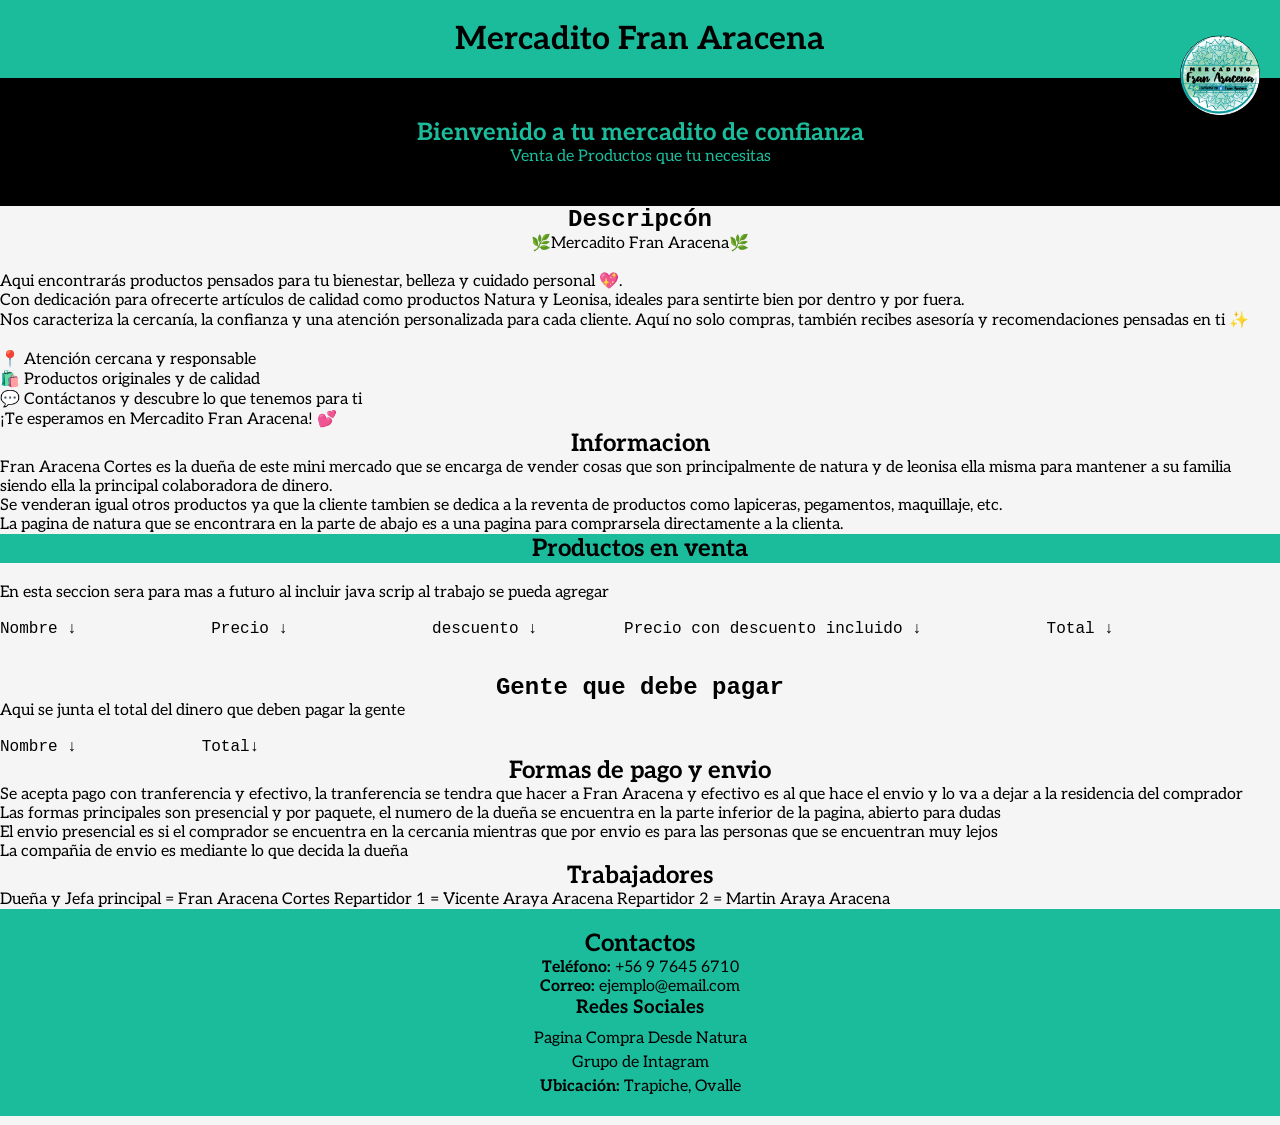
==== index.html @ 38701f3a "Update5 - Se renombró de "Pagina.html" a "index.html" mientras se testeaba como se ve en celular el " ====
<!DOCTYPE html>
<html lang="es">
<head>
    <meta charset="UTF-8">
    <meta name="viewport" content="width=device-width, initial-scale=1.0">
    <title>Mercadito Fran Aracena</title>

    <!-- Google Fonts -->
    <link href="https://fonts.googleapis.com/css2?family=Aleo:wght@400;700&display=swap" rel="stylesheet">
    <!-- CSS -->
    <link rel="stylesheet" href="css/styles.css">
</head>

<body>

    <!-- HEADER -->
    <header>
        <h1 class="letraGrande">Mercadito Fran Aracena</h1>
        <nav>
            
        </nav>

        <!-- Imagen arriba derecha -->
        <div class="logo">
            <img src="css/images/Fran Aracena.jpg" alt="Logo Mercadito Fran Aracena">
        </div>
    </header>

    <!-- HERO -->
    <section class="hero">
        <h2>Bienvenido a tu mercadito de confianza</h2>
        <p>Venta de Productos que tu necesitas</p>
    </section>

    <!-- MAIN -->
    <main>

        <!-- DESCRIPCIÓN -->
        <section id="Descripcion">
            <pre><h2 style="text-align: center;">Descripcón</h2></pre>
            <p style="text-align: center">🌿Mercadito Fran Aracena🌿</p> <pre>
           </pre>
            <p>Aqui encontrarás productos pensados para tu bienestar, belleza y cuidado personal 💖.</p><p> Con dedicación para ofrecerte artículos de calidad como productos Natura y Leonisa, ideales para sentirte bien por dentro y por fuera.</p>
            <p>Nos caracteriza la cercanía, la confianza y una atención personalizada para cada cliente. Aquí no solo compras, también recibes asesoría y recomendaciones pensadas en ti ✨</p>
<p>  <br> </p>
<p>📍 Atención cercana y responsable</p>  
<p>🛍️ Productos originales y de calidad</p>  
<p>💬 Contáctanos y descubre lo que tenemos para ti </p> 

¡Te esperamos en Mercadito Fran Aracena! 💕
        </section>

    </main>

        <section id="Informacion">
            <h2 style="text-align: center;"> Informacion</h2>
            <p>Fran Aracena Cortes es la dueña de este mini mercado que se encarga de vender cosas que son principalmente de natura y de leonisa ella misma para mantener a su familia siendo ella la principal colaboradora de dinero.</p>
            <p>Se venderan igual otros productos ya que la cliente tambien se dedica a la reventa de productos como lapiceras, pegamentos, maquillaje, etc.</p>
            <p> La pagina de natura que se encontrara en la parte de abajo es a una pagina para comprarsela directamente a la clienta.</p>

        </section>

        <section id="Productos">
            <h2>Productos en venta</h2>
            <p>En esta seccion sera para mas a futuro al incluir java scrip al trabajo se pueda agregar</p>
<pre>

</pre>
            <pre >Nombre ↓              Precio ↓               descuento ↓         Precio con descuento incluido ↓             Total ↓

            </pre>
        </section>

        <section id="pagar">
            <pre><h2 style="text-align: center;">Gente que debe pagar</h2></pre>
            <p>Aqui se junta el total del dinero que deben pagar la gente</p>
<pre>

</pre>
        <pre>Nombre ↓             Total↓</pre>

        </section>

        <section id="Envio">
            <h2 style="text-align: center;"> Formas de pago y envio</h2>
            <p>Se acepta pago con tranferencia y efectivo, la tranferencia se tendra que hacer a Fran Aracena y efectivo es al que hace el envio y lo va a dejar a la residencia del comprador</p>
            <p> Las formas principales son presencial y por paquete, el numero de la dueña se encuentra en la parte inferior de la pagina, abierto para dudas</p>
            <p> El envio presencial es si el comprador se encuentra en la cercania mientras que por envio es para las personas que se encuentran muy lejos</p>
            <p> La compañia de envio es mediante lo que decida la dueña</p>

        </section>

        <section id="Trabajadores">
            <h2 style="text-align: center;"> Trabajadores</h2>
            <p>Dueña y Jefa principal = Fran Aracena Cortes
                Repartidor 1 = Vicente Araya Aracena
                Repartidor 2 = Martin Araya  Aracena
            </p> 

        </section>
        
            <!-- FOOTER / CONTACTO -->
    <footer id="contacto">
        <h2>Contactos</h2>

        <div class="contacto">
            <p><strong>Teléfono:</strong> +56 9 7645 6710</p>
            <p><strong>Correo:</strong> ejemplo@email.com</p>

            <div class="redes">
                <h3>Redes Sociales</h3>
                <ul>
                    <li><a href="https://www.natura.cl/consultoria/franaracena">Pagina Compra Desde Natura</a></li>
                    <li><a href="https://www.instagram.com/mercadito_franaracena?utm_source=qr">Grupo de Intagram</a></li>
                    <!-- puedes agregar más -->
                </ul>
            </div>

            <p><strong>Ubicación:</strong> Trapiche, Ovalle</p>
        </div>

    </footer>

</body>
</html>
---- css/styles.css ----
/* RESET */
* {
    margin: 0;
    padding: 0;
    box-sizing: border-box;
}

/* GENERAL */
body {
    font-family: 'Aleo', serif;
    background-color: #f5f5f5;
    color: #000;
    font-size: 16px;
}

/* HEADER */
header {
    background-color: #1abc9c; /* turquesa */
    color: black;
    padding: 20px;
    position: relative;
}

header h1 {
    text-align: center;
}

nav ul {
    display: flex;
    justify-content: center;
    list-style: none;
    margin-top: 10px;
}

nav ul li {
    margin: 0 10px;
}

nav ul li a {
    text-decoration: none;
    color: black;
    font-weight: 500;
}

/* LOGO */
.logo {
    position: absolute;
    top: 100%;
    right: 20px;
    transform: translateY(-50%);
}

.logo img {
    width: 80px;
    height: auto;
    border-radius: 50%;
}

/* HERO */
.hero {
    background-color: black;
    color: #1abc9c;
    text-align: center;
    padding: 40px;
}

/* DESCRIPCIÓN */
#descripcion {
    padding: 40px;
    text-align: center;
}

#descripcion h2 {
    color: #1abc9c;
    text-align: center;
}

#Productos {
    text-align: left;
    color: rgb(0, 0, 0);
}

#Productos h2 {
    color: #000;
    margin-bottom: 20px;
    text-align: center;
    background-color: #1abc9c;    
}

/* FOOTER */
footer {
    background-color: #1abc9c;
    color: black;
    padding: 20px;
    text-align: center;
}

.redes ul {
    list-style: none;
    margin-top: 10px;
}

.redes ul li {
    margin: 5px 0;
}

.redes a {
    color: black;
    text-decoration: none;
}

/* RESPONSIVE */
@media (max-width: 768px) {
    nav ul {
        flex-direction: column;
    }

    .logo img {
        width: 80px;
    }
}

/* 📱 MÓVIL */
@media (max-width: 600px) {
    header h1 {
        font-size: 20px;
        text-align: center;
    }

    .hero h2 {
        font-size: 18px;
    }

    .logo img {
        width: 50px;
    }
}

/* 📲 TABLET */
@media (max-width: 900px) {
    header h1 {
        font-size: 24px;
    }
}

/* 💻 DESKTOP */
@media (min-width: 901px) {
    header h1 {
        font-size: 32px;
    }
}
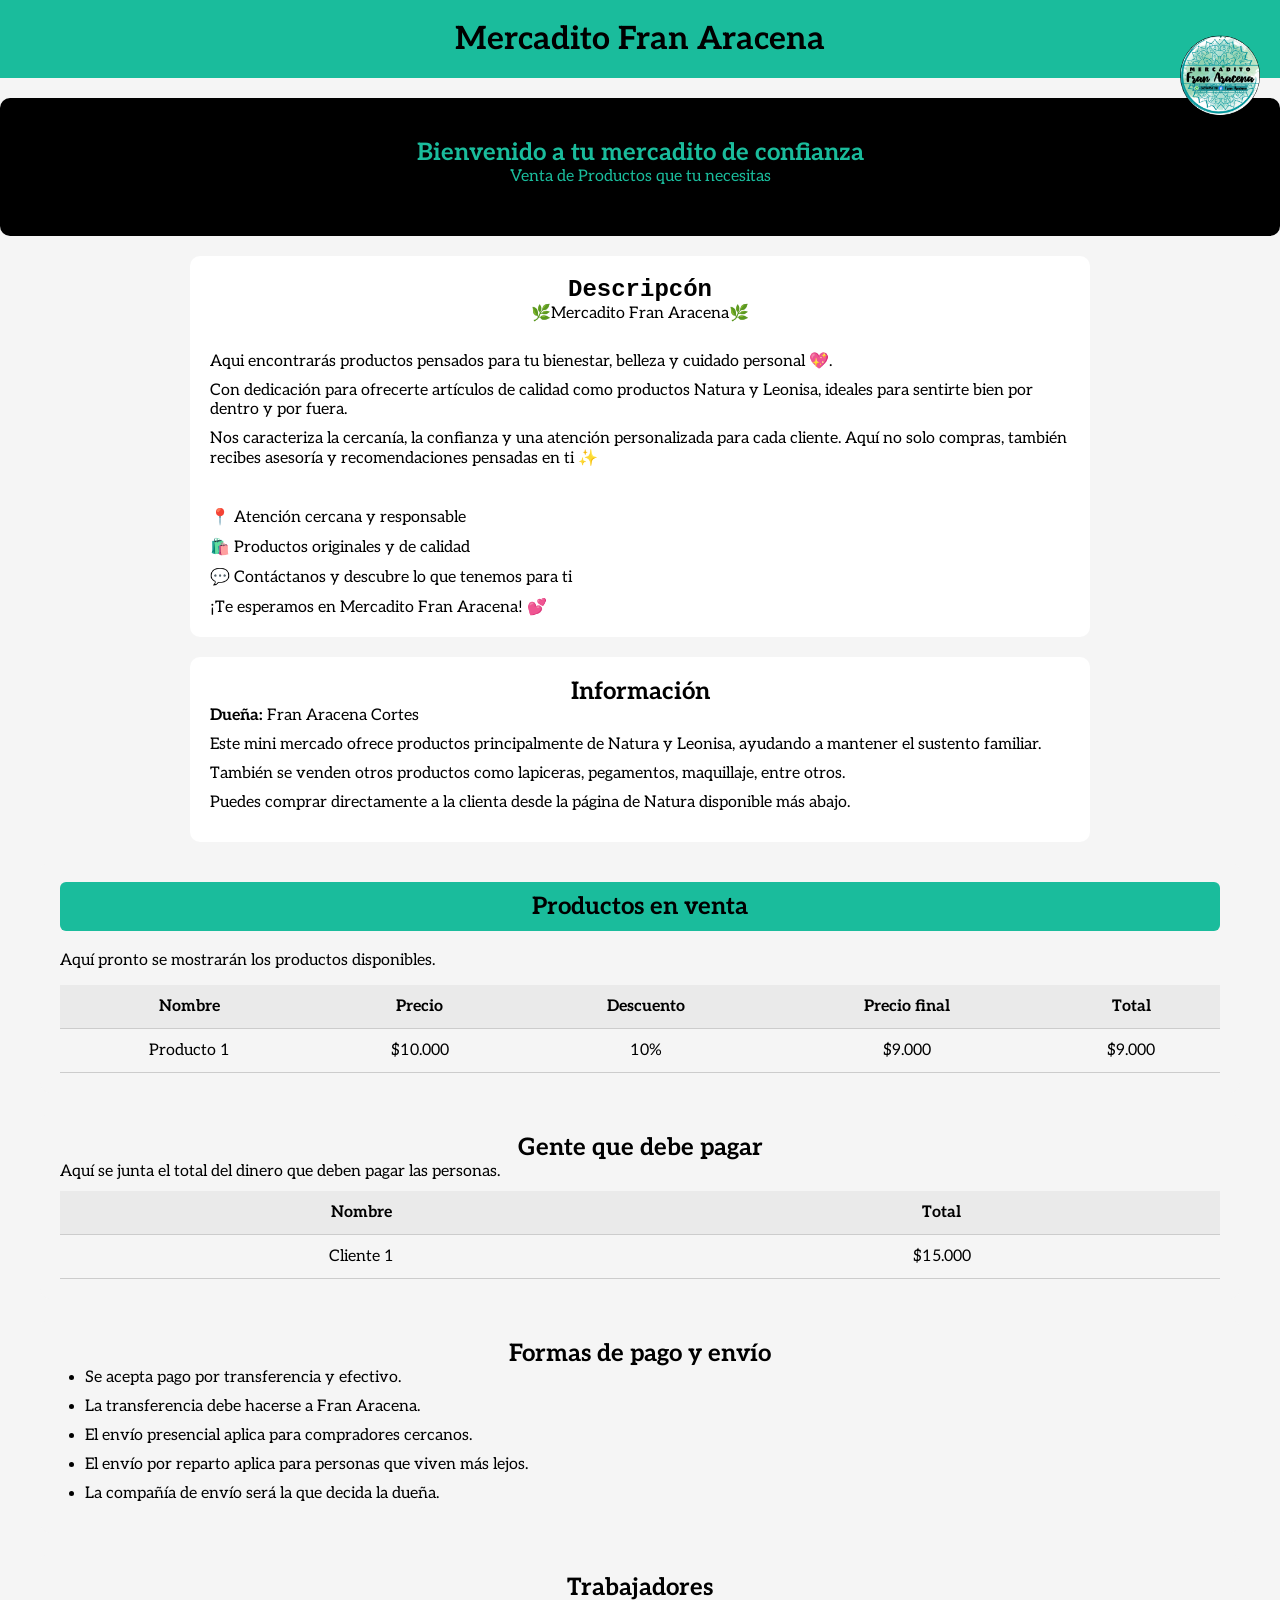
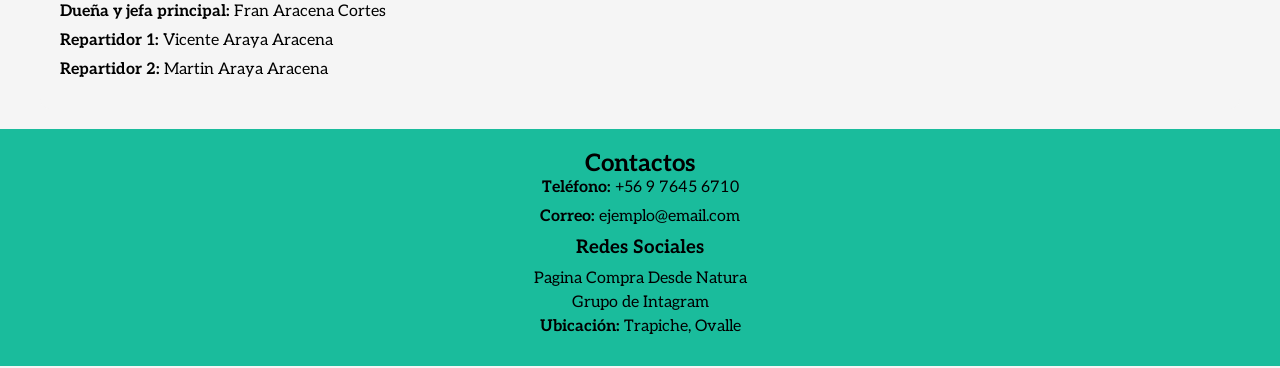
==== commit ab284f54: "Update6 Se arregló la descripción desordenada con los siguientes cambios: - Se limitó el ancho del c" ====
--- a/index.html
+++ b/index.html
@@ -52,52 +52,90 @@
 
     </main>
 
-        <section id="Informacion">
-            <h2 style="text-align: center;"> Informacion</h2>
-            <p>Fran Aracena Cortes es la dueña de este mini mercado que se encarga de vender cosas que son principalmente de natura y de leonisa ella misma para mantener a su familia siendo ella la principal colaboradora de dinero.</p>
-            <p>Se venderan igual otros productos ya que la cliente tambien se dedica a la reventa de productos como lapiceras, pegamentos, maquillaje, etc.</p>
-            <p> La pagina de natura que se encontrara en la parte de abajo es a una pagina para comprarsela directamente a la clienta.</p>
+        <section id="informacion">
+    <h2>Información</h2>
 
-        </section>
+    <p><strong>Dueña:</strong> Fran Aracena Cortes</p>
 
-        <section id="Productos">
-            <h2>Productos en venta</h2>
-            <p>En esta seccion sera para mas a futuro al incluir java scrip al trabajo se pueda agregar</p>
-<pre>
+    <p>
+        Este mini mercado ofrece productos principalmente de Natura y Leonisa,
+        ayudando a mantener el sustento familiar.
+    </p>
 
-</pre>
-            <pre >Nombre ↓              Precio ↓               descuento ↓         Precio con descuento incluido ↓             Total ↓
+    <p>
+        También se venden otros productos como lapiceras, pegamentos,
+        maquillaje, entre otros.
+    </p>
 
-            </pre>
-        </section>
+    <p>
+        Puedes comprar directamente a la clienta desde la página de Natura
+        disponible más abajo.
+    </p>
+</section>
 
-        <section id="pagar">
-            <pre><h2 style="text-align: center;">Gente que debe pagar</h2></pre>
-            <p>Aqui se junta el total del dinero que deben pagar la gente</p>
-<pre>
+        <section id="productos">
+    <h2>Productos en venta</h2>
+    <p class="intro-productos">Aquí pronto se mostrarán los productos disponibles.</p>
 
-</pre>
-        <pre>Nombre ↓             Total↓</pre>
+    <table>
+        <thead>
+            <tr>
+                <th>Nombre</th>
+                <th>Precio</th>
+                <th>Descuento</th>
+                <th>Precio final</th>
+                <th>Total</th>
+            </tr>
+        </thead>
+        <tbody>
+            <tr>
+                <td>Producto 1</td>
+                <td>$10.000</td>
+                <td>10%</td>
+                <td>$9.000</td>
+                <td>$9.000</td>
+            </tr>
+        </tbody>
+    </table>
+</section>
 
-        </section>
+        <section id="deben-pagar">
+    <h2>Gente que debe pagar</h2>
+    <p>Aquí se junta el total del dinero que deben pagar las personas.</p>
 
-        <section id="Envio">
-            <h2 style="text-align: center;"> Formas de pago y envio</h2>
-            <p>Se acepta pago con tranferencia y efectivo, la tranferencia se tendra que hacer a Fran Aracena y efectivo es al que hace el envio y lo va a dejar a la residencia del comprador</p>
-            <p> Las formas principales son presencial y por paquete, el numero de la dueña se encuentra en la parte inferior de la pagina, abierto para dudas</p>
-            <p> El envio presencial es si el comprador se encuentra en la cercania mientras que por envio es para las personas que se encuentran muy lejos</p>
-            <p> La compañia de envio es mediante lo que decida la dueña</p>
+    <table>
+        <thead>
+            <tr>
+                <th>Nombre</th>
+                <th>Total</th>
+            </tr>
+        </thead>
+        <tbody>
+            <tr>
+                <td>Cliente 1</td>
+                <td>$15.000</td>
+            </tr>
+        </tbody>
+    </table>
+</section>
 
-        </section>
+        <section id="pagos-envios">
+    <h2>Formas de pago y envío</h2>
+    <ul>
+        <li>Se acepta pago por transferencia y efectivo.</li>
+        <li>La transferencia debe hacerse a Fran Aracena.</li>
+        <li>El envío presencial aplica para compradores cercanos.</li>
+        <li>El envío por reparto aplica para personas que viven más lejos.</li>
+        <li>La compañía de envío será la que decida la dueña.</li>
+    </ul>
+</section>
 
-        <section id="Trabajadores">
-            <h2 style="text-align: center;"> Trabajadores</h2>
-            <p>Dueña y Jefa principal = Fran Aracena Cortes
-                Repartidor 1 = Vicente Araya Aracena
-                Repartidor 2 = Martin Araya  Aracena
-            </p> 
-
-        </section>
+        <section id="trabajadores">
+    <h2>Trabajadores</h2>
+    <p><strong>Dueña y jefa principal:</strong> Fran Aracena Cortes</p>
+    <p><strong>Repartidor 1:</strong> Vicente Araya Aracena</p>
+    <p><strong>Repartidor 2:</strong> Martin Araya Aracena</p>
+</section>
         
             <!-- FOOTER / CONTACTO -->
     <footer id="contacto">
--- a/css/styles.css
+++ b/css/styles.css
@@ -148,4 +148,126 @@
     header h1 {
         font-size: 32px;
     }
+}
+
+/* Limitar el ancho del contenido */
+main {
+    max-width: 900px;
+    margin: auto;
+}
+
+/* Alinear el texto */
+#descripcion,
+#informacion,
+#productos {
+    text-align: left;
+}
+
+h2 {
+    text-align: center;
+}
+
+/* Darle caja a las secciones */
+section {
+    background-color: white;
+    margin: 20px 0;
+    padding: 20px;
+    border-radius: 10px;
+}
+
+/* Mejorar la tabla */
+table {
+    width: 100%;
+    border-collapse: collapse;
+}
+
+th, td {
+    padding: 10px;
+    border-bottom: 1px solid #ccc;
+    text-align: center;
+}
+
+/* Espacio entre bloques */
+p {
+    margin-bottom: 10px;
+}
+
+#informacion {
+    background-color: white;
+    padding: 20px;
+    margin: 20px auto;
+    border-radius: 10px;
+    max-width: 900px;
+}
+
+/* Productos */
+#productos {
+    background-color: #f5f5f5;
+    margin: 20px auto;
+    padding: 20px;
+    border-radius: 10px;
+    max-width: 1200px;
+}
+
+#productos h2 {
+    background-color: #1abc9c;
+    color: black;
+    text-align: center;
+    padding: 10px;
+    border-radius: 6px;
+    margin-bottom: 20px;
+}
+
+.intro-productos {
+    text-align: left;
+    margin-bottom: 15px;
+}
+
+table {
+    width: 100%;
+    border-collapse: collapse;
+    margin-top: 10px;
+}
+
+th, td {
+    border-bottom: 1px solid #ccc;
+    padding: 12px;
+    text-align: center;
+}
+
+th {
+    background-color: #eaeaea;
+}
+
+#deben-pagar {
+    background-color: #f5f5f5;
+    margin: 20px auto;
+    padding: 20px;
+    border-radius: 10px;
+    max-width: 1200px;
+}
+
+#pagos-envios {
+    background-color: #f5f5f5;
+    margin: 20px auto;
+    padding: 20px;
+    border-radius: 10px;
+    max-width: 1200px;
+}
+
+#pagos-envios ul {
+    padding-left: 25px;
+}
+
+#pagos-envios li {
+    margin-bottom: 10px;
+}
+
+#trabajadores {
+    background-color: #f5f5f5;
+    margin: 20px auto;
+    padding: 20px;
+    border-radius: 10px;
+    max-width: 1200px;
+    text-align: left;
 }
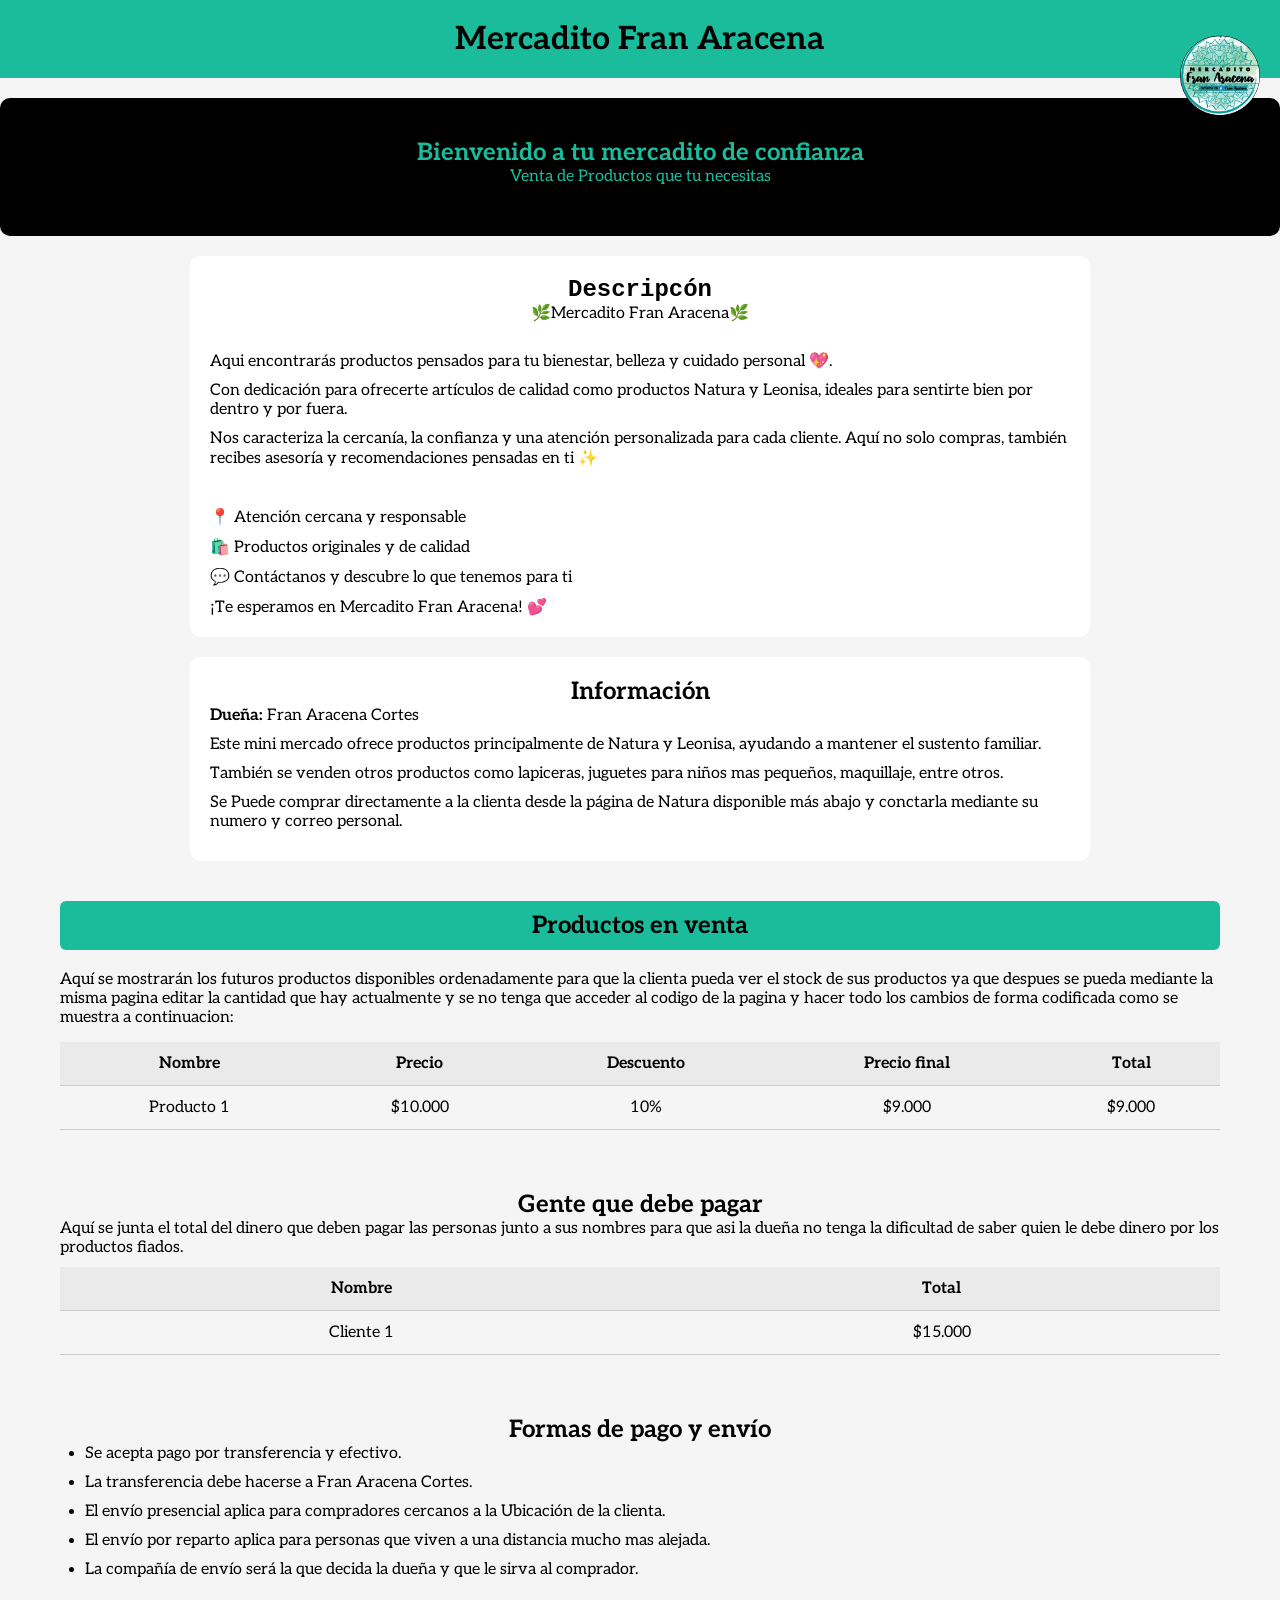
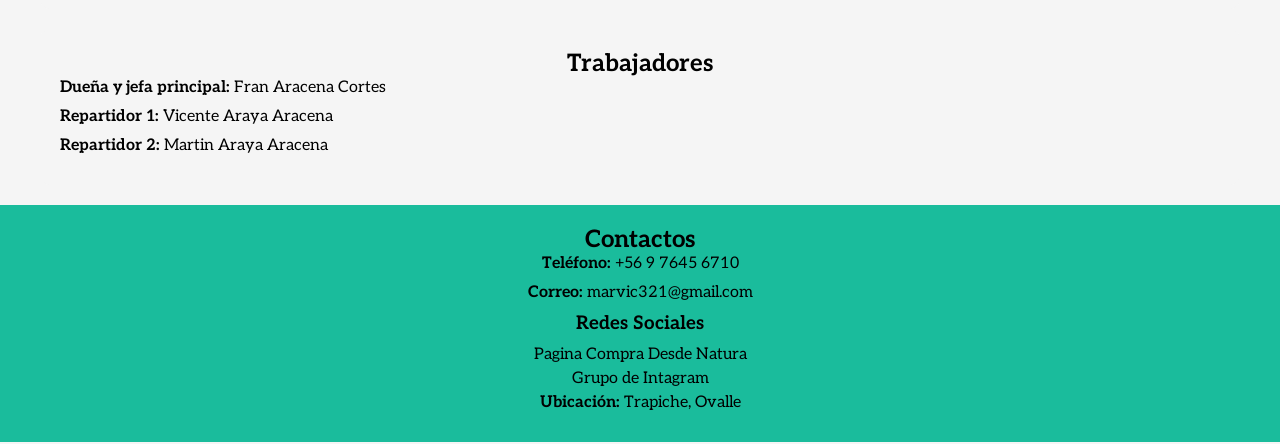
==== commit fdb80551: "Update7 en HTML - Se agregaron mas contenido en la pagina para mostrar mas a detalle de que trata su" ====
--- a/index.html
+++ b/index.html
@@ -40,12 +40,13 @@
             <pre><h2 style="text-align: center;">Descripcón</h2></pre>
             <p style="text-align: center">🌿Mercadito Fran Aracena🌿</p> <pre>
            </pre>
-            <p>Aqui encontrarás productos pensados para tu bienestar, belleza y cuidado personal 💖.</p><p> Con dedicación para ofrecerte artículos de calidad como productos Natura y Leonisa, ideales para sentirte bien por dentro y por fuera.</p>
+            <p>Aqui encontrarás productos pensados para tu bienestar, belleza y cuidado personal 💖.</p>
+            <p> Con dedicación para ofrecerte artículos de calidad como productos Natura y Leonisa, ideales para sentirte bien por dentro y por fuera.</p>
             <p>Nos caracteriza la cercanía, la confianza y una atención personalizada para cada cliente. Aquí no solo compras, también recibes asesoría y recomendaciones pensadas en ti ✨</p>
 <p>  <br> </p>
-<p>📍 Atención cercana y responsable</p>  
-<p>🛍️ Productos originales y de calidad</p>  
-<p>💬 Contáctanos y descubre lo que tenemos para ti </p> 
+            <p>📍 Atención cercana y responsable</p>  
+            <p>🛍️ Productos originales y de calidad</p>  
+            <p>💬 Contáctanos y descubre lo que tenemos para ti </p> 
 
 ¡Te esperamos en Mercadito Fran Aracena! 💕
         </section>
@@ -63,19 +64,19 @@
     </p>
 
     <p>
-        También se venden otros productos como lapiceras, pegamentos,
+        También se venden otros productos como lapiceras, juguetes para niños mas pequeños,
         maquillaje, entre otros.
     </p>
 
     <p>
-        Puedes comprar directamente a la clienta desde la página de Natura
-        disponible más abajo.
+        Se Puede comprar directamente a la clienta desde la página de Natura
+        disponible más abajo y conctarla mediante su numero y correo personal.
     </p>
 </section>
 
         <section id="productos">
     <h2>Productos en venta</h2>
-    <p class="intro-productos">Aquí pronto se mostrarán los productos disponibles.</p>
+    <p class="intro-productos">Aquí se mostrarán los futuros productos disponibles ordenadamente para que la clienta pueda ver el stock de sus productos ya que despues se pueda mediante la misma pagina editar la cantidad que hay actualmente  y se no tenga que acceder al codigo de la pagina y hacer todo los cambios de forma codificada como se muestra a continuacion:</p>
 
     <table>
         <thead>
@@ -101,7 +102,7 @@
 
         <section id="deben-pagar">
     <h2>Gente que debe pagar</h2>
-    <p>Aquí se junta el total del dinero que deben pagar las personas.</p>
+    <p>Aquí se junta el total del dinero que deben pagar las personas junto a sus nombres para que asi la dueña no tenga la dificultad de saber quien le debe dinero por los productos fiados.</p>
 
     <table>
         <thead>
@@ -123,10 +124,10 @@
     <h2>Formas de pago y envío</h2>
     <ul>
         <li>Se acepta pago por transferencia y efectivo.</li>
-        <li>La transferencia debe hacerse a Fran Aracena.</li>
-        <li>El envío presencial aplica para compradores cercanos.</li>
-        <li>El envío por reparto aplica para personas que viven más lejos.</li>
-        <li>La compañía de envío será la que decida la dueña.</li>
+        <li>La transferencia debe hacerse a Fran Aracena Cortes.</li>
+        <li>El envío presencial aplica para compradores cercanos a la Ubicación de la clienta.</li>
+        <li>El envío por reparto aplica para personas que viven a una distancia mucho mas alejada.</li>
+        <li>La compañía de envío será la que decida la dueña y que le sirva al comprador.</li>
     </ul>
 </section>
 
@@ -143,7 +144,8 @@
 
         <div class="contacto">
             <p><strong>Teléfono:</strong> +56 9 7645 6710</p>
-            <p><strong>Correo:</strong> ejemplo@email.com</p>
+            <p><strong>Correo:</strong> marvic321@gmail.com</p>
+            <a><strong></strong></a>
 
             <div class="redes">
                 <h3>Redes Sociales</h3>
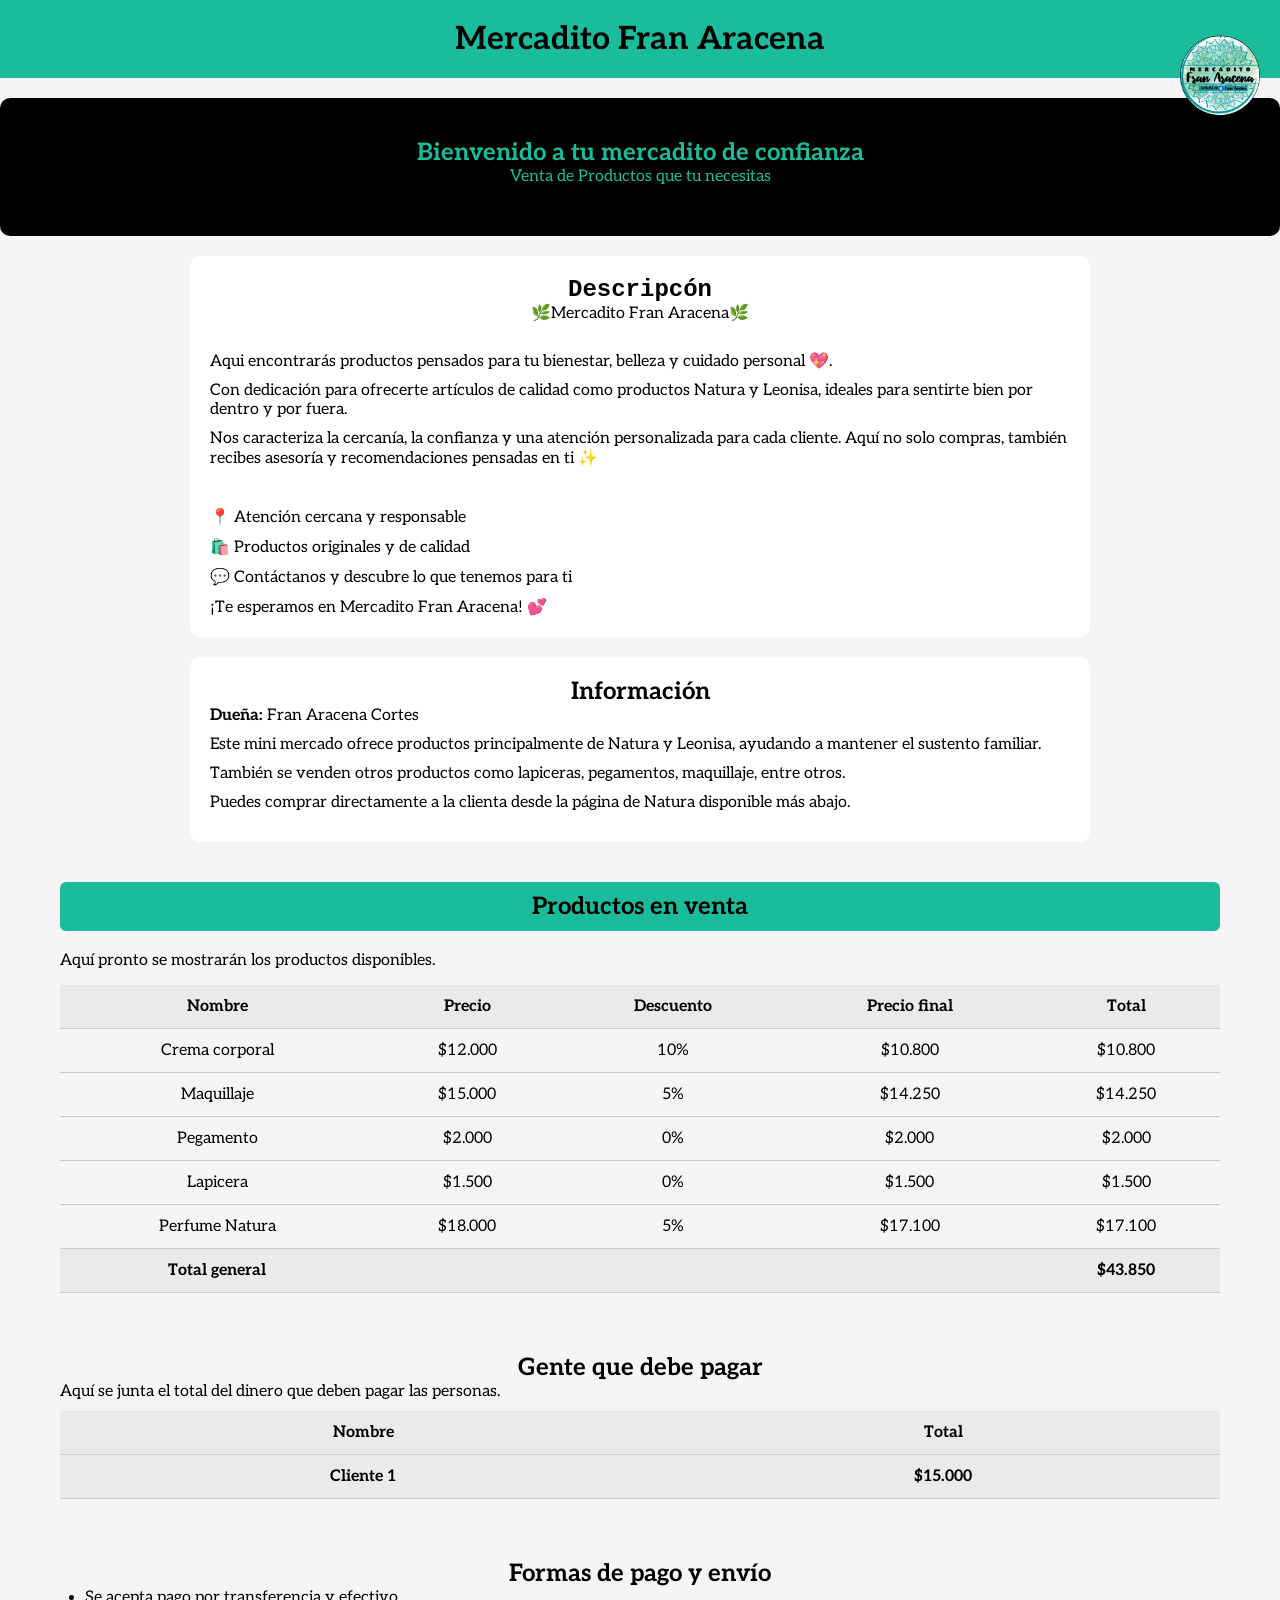
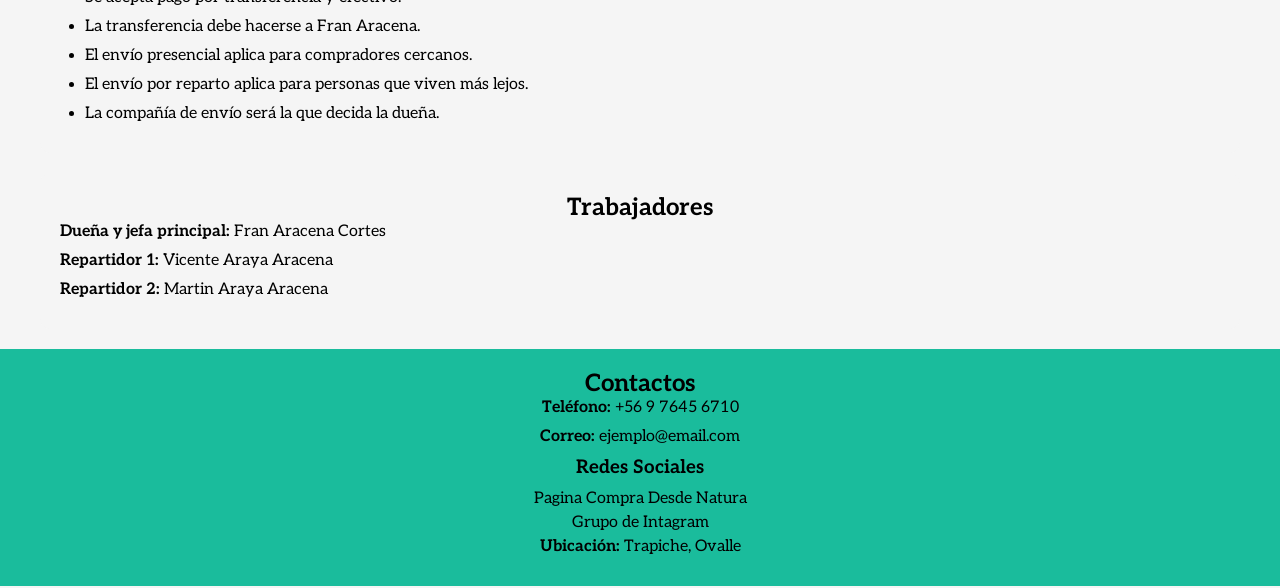
==== commit dae1e215: "Update 8 - Se agregaron más productos en la tabla en el html - Se agregó un cambio de color y letra " ====
--- a/index.html
+++ b/index.html
@@ -40,13 +40,12 @@
             <pre><h2 style="text-align: center;">Descripcón</h2></pre>
             <p style="text-align: center">🌿Mercadito Fran Aracena🌿</p> <pre>
            </pre>
-            <p>Aqui encontrarás productos pensados para tu bienestar, belleza y cuidado personal 💖.</p>
-            <p> Con dedicación para ofrecerte artículos de calidad como productos Natura y Leonisa, ideales para sentirte bien por dentro y por fuera.</p>
+            <p>Aqui encontrarás productos pensados para tu bienestar, belleza y cuidado personal 💖.</p><p> Con dedicación para ofrecerte artículos de calidad como productos Natura y Leonisa, ideales para sentirte bien por dentro y por fuera.</p>
             <p>Nos caracteriza la cercanía, la confianza y una atención personalizada para cada cliente. Aquí no solo compras, también recibes asesoría y recomendaciones pensadas en ti ✨</p>
 <p>  <br> </p>
-            <p>📍 Atención cercana y responsable</p>  
-            <p>🛍️ Productos originales y de calidad</p>  
-            <p>💬 Contáctanos y descubre lo que tenemos para ti </p> 
+<p>📍 Atención cercana y responsable</p>  
+<p>🛍️ Productos originales y de calidad</p>  
+<p>💬 Contáctanos y descubre lo que tenemos para ti </p> 
 
 ¡Te esperamos en Mercadito Fran Aracena! 💕
         </section>
@@ -64,19 +63,19 @@
     </p>
 
     <p>
-        También se venden otros productos como lapiceras, juguetes para niños mas pequeños,
+        También se venden otros productos como lapiceras, pegamentos,
         maquillaje, entre otros.
     </p>
 
     <p>
-        Se Puede comprar directamente a la clienta desde la página de Natura
-        disponible más abajo y conctarla mediante su numero y correo personal.
+        Puedes comprar directamente a la clienta desde la página de Natura
+        disponible más abajo.
     </p>
 </section>
 
         <section id="productos">
     <h2>Productos en venta</h2>
-    <p class="intro-productos">Aquí se mostrarán los futuros productos disponibles ordenadamente para que la clienta pueda ver el stock de sus productos ya que despues se pueda mediante la misma pagina editar la cantidad que hay actualmente  y se no tenga que acceder al codigo de la pagina y hacer todo los cambios de forma codificada como se muestra a continuacion:</p>
+    <p class="intro-productos">Aquí pronto se mostrarán los productos disponibles.</p>
 
     <table>
         <thead>
@@ -90,11 +89,51 @@
         </thead>
         <tbody>
             <tr>
-                <td>Producto 1</td>
-                <td>$10.000</td>
+                <td>Crema corporal</td>
+                <td>$12.000</td>
                 <td>10%</td>
-                <td>$9.000</td>
-                <td>$9.000</td>
+                <td>$10.800</td>
+                <td>$10.800</td>
+            </tr>
+
+            <tr>
+                <td>Maquillaje</td>
+                <td>$15.000</td>
+                <td>5%</td>
+                <td>$14.250</td>
+                <td>$14.250</td>
+            </tr>
+
+            <tr>
+                <td>Pegamento</td>
+                <td>$2.000</td>
+                <td>0%</td>
+                <td>$2.000</td>
+                <td>$2.000</td>
+            </tr>
+
+            <tr>
+                <td>Lapicera</td>
+                <td>$1.500</td>
+                <td>0%</td>
+                <td>$1.500</td>
+                <td>$1.500</td>            
+            </tr>
+
+            <tr>
+                <td>Perfume Natura</td>
+                <td>$18.000</td>
+                <td>5%</td>
+                <td>$17.100</td>
+                <td>$17.100</td>
+            </tr>
+
+            <tr>
+                <td><strong>Total general</strong></td>
+                <td></td>
+                <td></td>
+                <td></td>
+            <td><strong>$43.850</strong></td>
             </tr>
         </tbody>
     </table>
@@ -102,7 +141,7 @@
 
         <section id="deben-pagar">
     <h2>Gente que debe pagar</h2>
-    <p>Aquí se junta el total del dinero que deben pagar las personas junto a sus nombres para que asi la dueña no tenga la dificultad de saber quien le debe dinero por los productos fiados.</p>
+    <p>Aquí se junta el total del dinero que deben pagar las personas.</p>
 
     <table>
         <thead>
@@ -124,10 +163,10 @@
     <h2>Formas de pago y envío</h2>
     <ul>
         <li>Se acepta pago por transferencia y efectivo.</li>
-        <li>La transferencia debe hacerse a Fran Aracena Cortes.</li>
-        <li>El envío presencial aplica para compradores cercanos a la Ubicación de la clienta.</li>
-        <li>El envío por reparto aplica para personas que viven a una distancia mucho mas alejada.</li>
-        <li>La compañía de envío será la que decida la dueña y que le sirva al comprador.</li>
+        <li>La transferencia debe hacerse a Fran Aracena.</li>
+        <li>El envío presencial aplica para compradores cercanos.</li>
+        <li>El envío por reparto aplica para personas que viven más lejos.</li>
+        <li>La compañía de envío será la que decida la dueña.</li>
     </ul>
 </section>
 
@@ -144,8 +183,7 @@
 
         <div class="contacto">
             <p><strong>Teléfono:</strong> +56 9 7645 6710</p>
-            <p><strong>Correo:</strong> marvic321@gmail.com</p>
-            <a><strong></strong></a>
+            <p><strong>Correo:</strong> ejemplo@email.com</p>
 
             <div class="redes">
                 <h3>Redes Sociales</h3>
--- a/css/styles.css
+++ b/css/styles.css
@@ -270,4 +270,9 @@
     border-radius: 10px;
     max-width: 1200px;
     text-align: left;
+}
+
+tr:last-child {
+    background-color: #eaeaea;
+    font-weight: bold;
 }
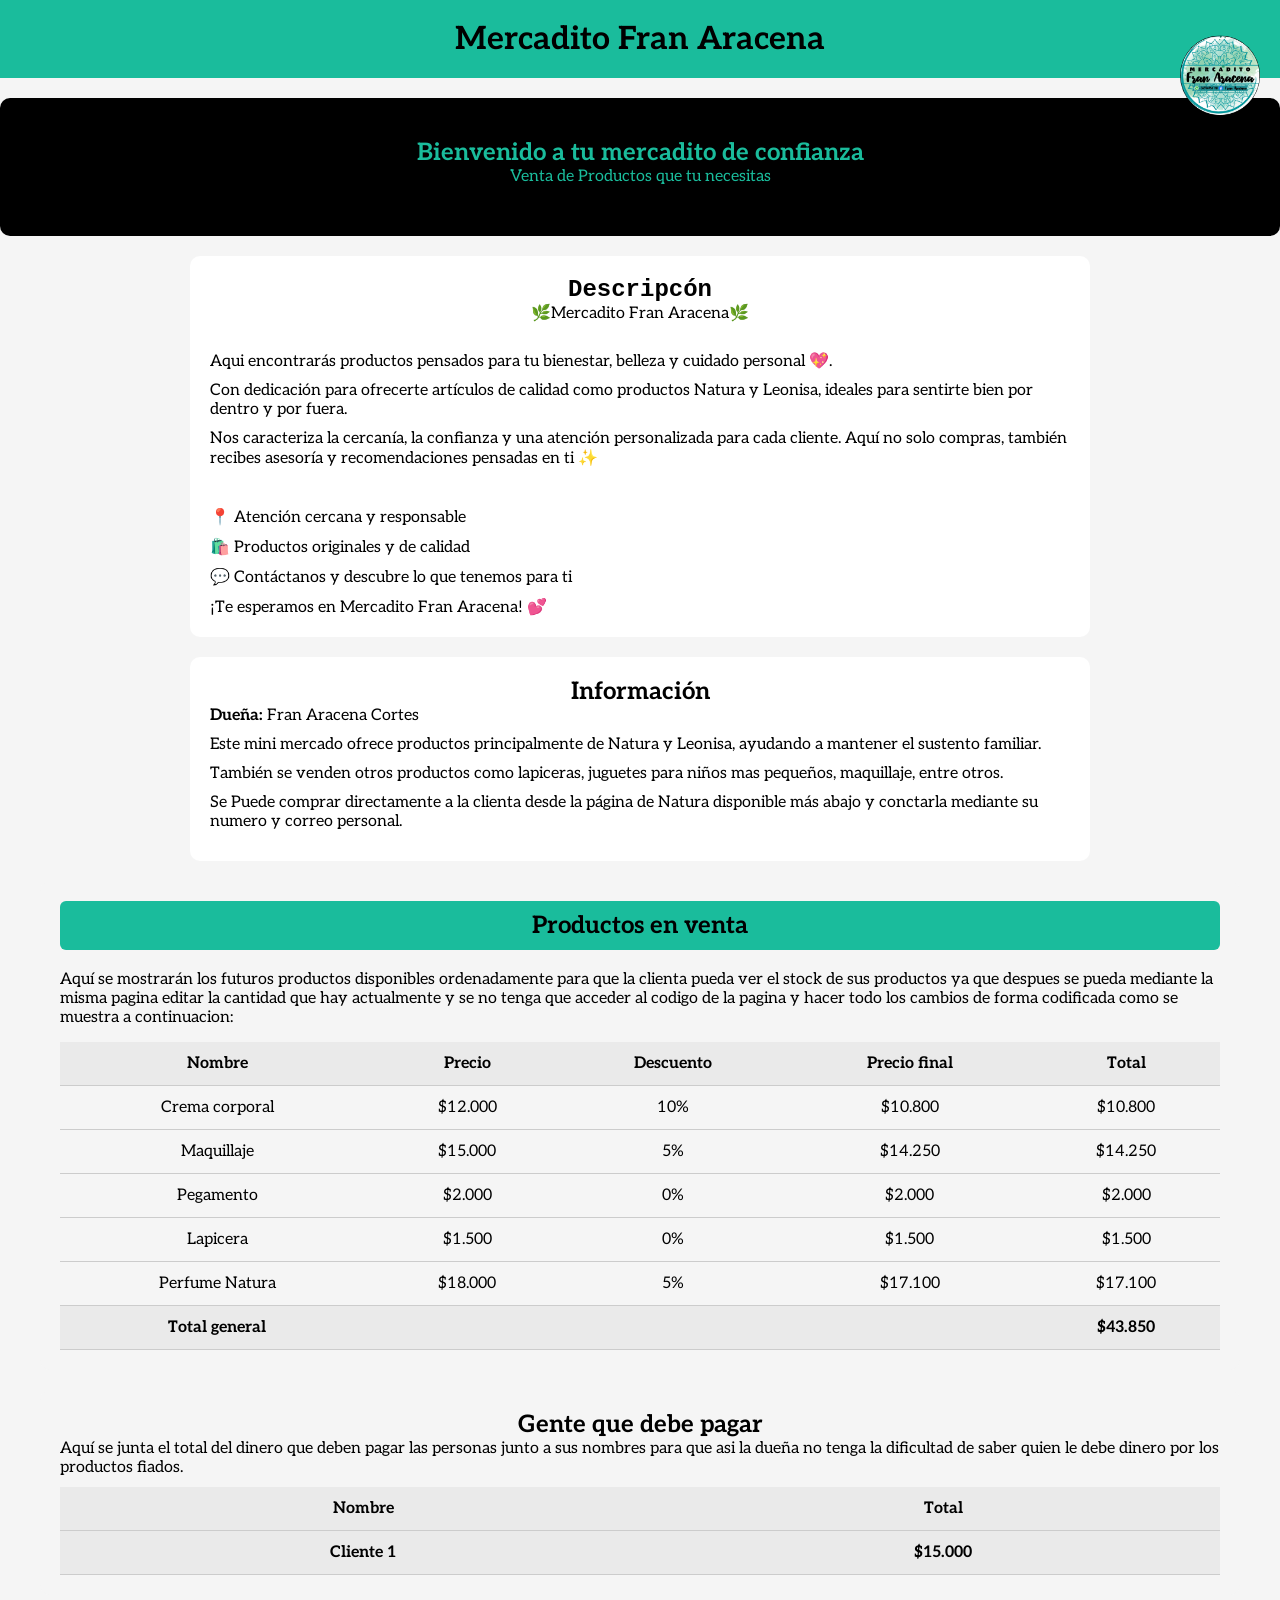
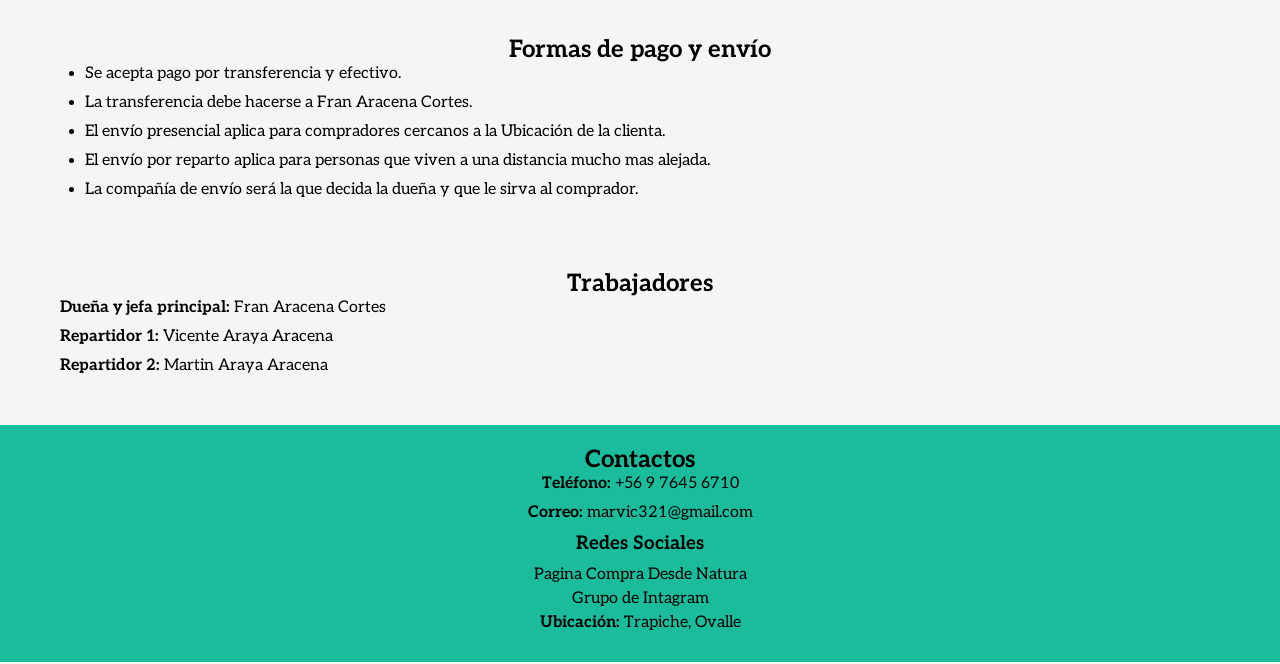
==== commit 528ee6c6: "Merge branch 'main' of https://github.com/MartinAraya3207/Trabajo-Frond-End" ====
--- a/index.html
+++ b/index.html
@@ -40,12 +40,13 @@
             <pre><h2 style="text-align: center;">Descripcón</h2></pre>
             <p style="text-align: center">🌿Mercadito Fran Aracena🌿</p> <pre>
            </pre>
-            <p>Aqui encontrarás productos pensados para tu bienestar, belleza y cuidado personal 💖.</p><p> Con dedicación para ofrecerte artículos de calidad como productos Natura y Leonisa, ideales para sentirte bien por dentro y por fuera.</p>
+            <p>Aqui encontrarás productos pensados para tu bienestar, belleza y cuidado personal 💖.</p>
+            <p> Con dedicación para ofrecerte artículos de calidad como productos Natura y Leonisa, ideales para sentirte bien por dentro y por fuera.</p>
             <p>Nos caracteriza la cercanía, la confianza y una atención personalizada para cada cliente. Aquí no solo compras, también recibes asesoría y recomendaciones pensadas en ti ✨</p>
 <p>  <br> </p>
-<p>📍 Atención cercana y responsable</p>  
-<p>🛍️ Productos originales y de calidad</p>  
-<p>💬 Contáctanos y descubre lo que tenemos para ti </p> 
+            <p>📍 Atención cercana y responsable</p>  
+            <p>🛍️ Productos originales y de calidad</p>  
+            <p>💬 Contáctanos y descubre lo que tenemos para ti </p> 
 
 ¡Te esperamos en Mercadito Fran Aracena! 💕
         </section>
@@ -63,19 +64,19 @@
     </p>
 
     <p>
-        También se venden otros productos como lapiceras, pegamentos,
+        También se venden otros productos como lapiceras, juguetes para niños mas pequeños,
         maquillaje, entre otros.
     </p>
 
     <p>
-        Puedes comprar directamente a la clienta desde la página de Natura
-        disponible más abajo.
+        Se Puede comprar directamente a la clienta desde la página de Natura
+        disponible más abajo y conctarla mediante su numero y correo personal.
     </p>
 </section>
 
         <section id="productos">
     <h2>Productos en venta</h2>
-    <p class="intro-productos">Aquí pronto se mostrarán los productos disponibles.</p>
+    <p class="intro-productos">Aquí se mostrarán los futuros productos disponibles ordenadamente para que la clienta pueda ver el stock de sus productos ya que despues se pueda mediante la misma pagina editar la cantidad que hay actualmente  y se no tenga que acceder al codigo de la pagina y hacer todo los cambios de forma codificada como se muestra a continuacion:</p>
 
     <table>
         <thead>
@@ -141,7 +142,7 @@
 
         <section id="deben-pagar">
     <h2>Gente que debe pagar</h2>
-    <p>Aquí se junta el total del dinero que deben pagar las personas.</p>
+    <p>Aquí se junta el total del dinero que deben pagar las personas junto a sus nombres para que asi la dueña no tenga la dificultad de saber quien le debe dinero por los productos fiados.</p>
 
     <table>
         <thead>
@@ -163,10 +164,10 @@
     <h2>Formas de pago y envío</h2>
     <ul>
         <li>Se acepta pago por transferencia y efectivo.</li>
-        <li>La transferencia debe hacerse a Fran Aracena.</li>
-        <li>El envío presencial aplica para compradores cercanos.</li>
-        <li>El envío por reparto aplica para personas que viven más lejos.</li>
-        <li>La compañía de envío será la que decida la dueña.</li>
+        <li>La transferencia debe hacerse a Fran Aracena Cortes.</li>
+        <li>El envío presencial aplica para compradores cercanos a la Ubicación de la clienta.</li>
+        <li>El envío por reparto aplica para personas que viven a una distancia mucho mas alejada.</li>
+        <li>La compañía de envío será la que decida la dueña y que le sirva al comprador.</li>
     </ul>
 </section>
 
@@ -183,7 +184,8 @@
 
         <div class="contacto">
             <p><strong>Teléfono:</strong> +56 9 7645 6710</p>
-            <p><strong>Correo:</strong> ejemplo@email.com</p>
+            <p><strong>Correo:</strong> marvic321@gmail.com</p>
+            <a><strong></strong></a>
 
             <div class="redes">
                 <h3>Redes Sociales</h3>
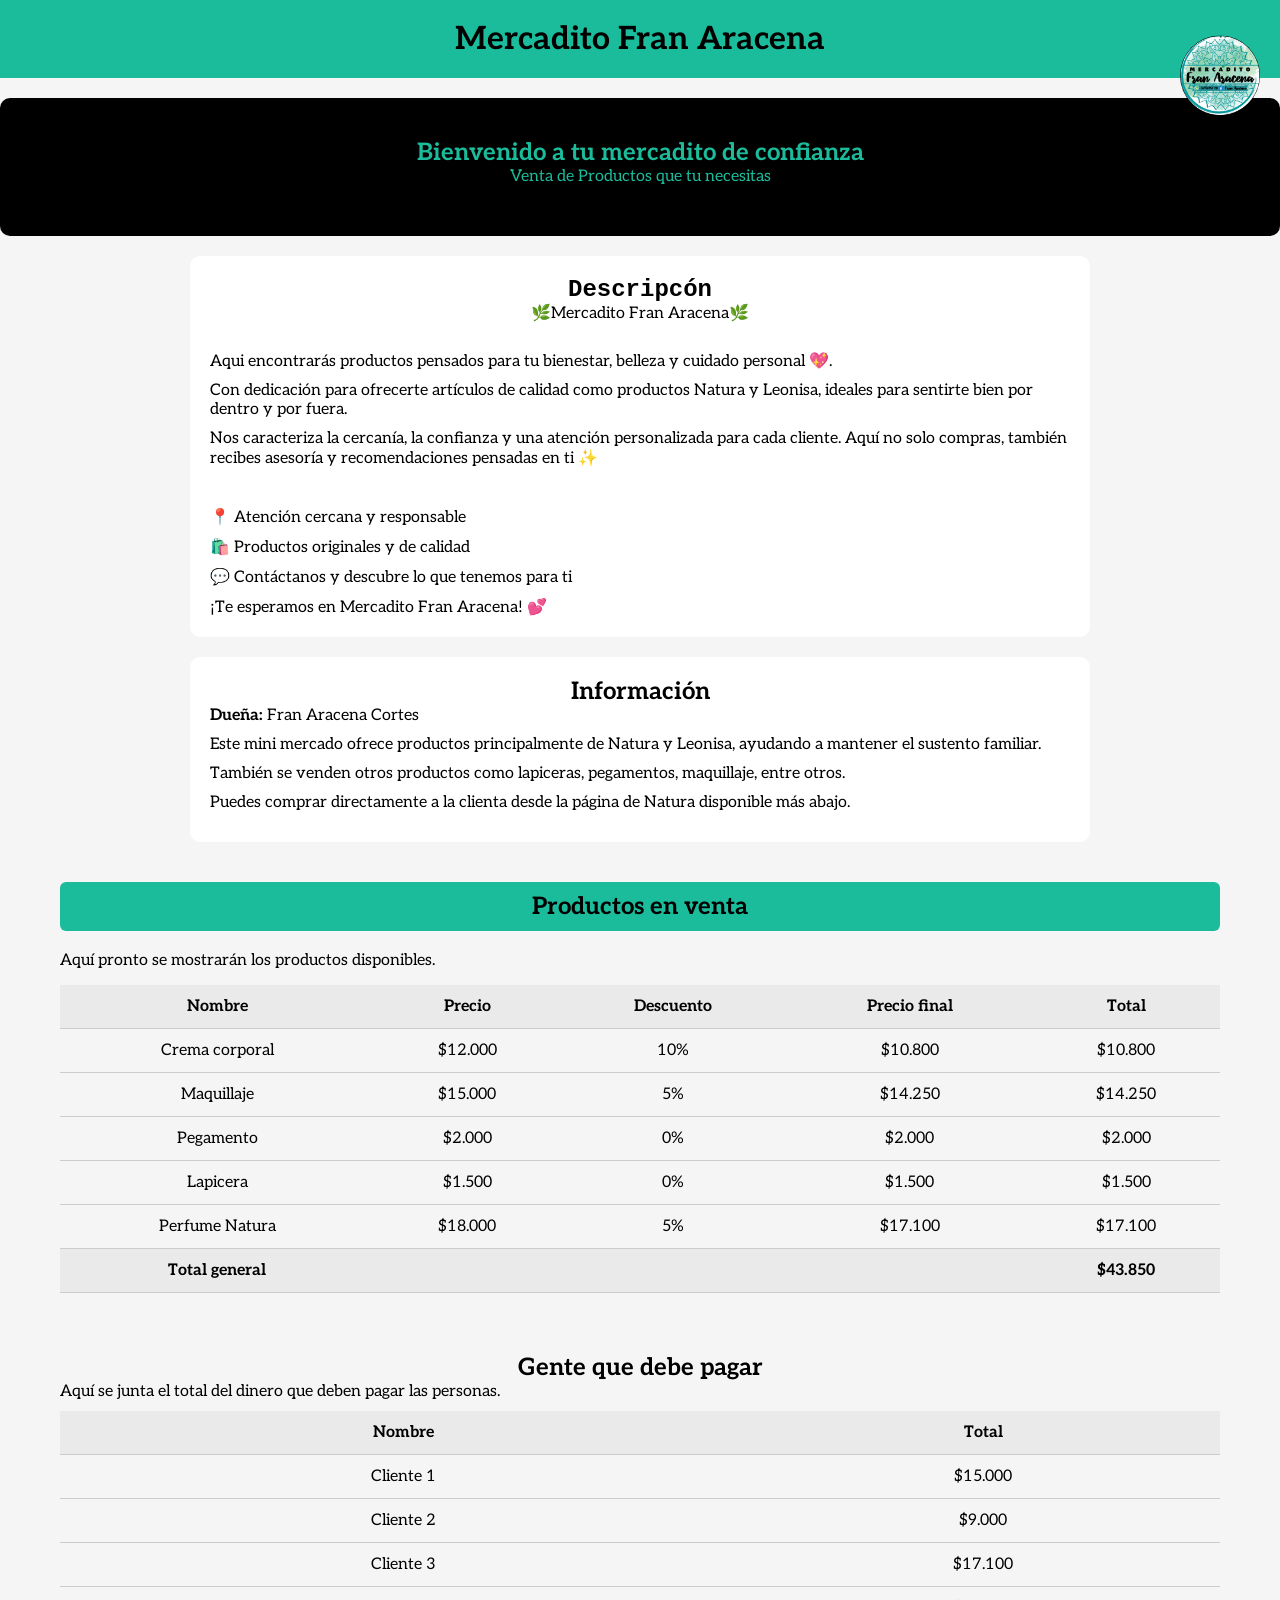
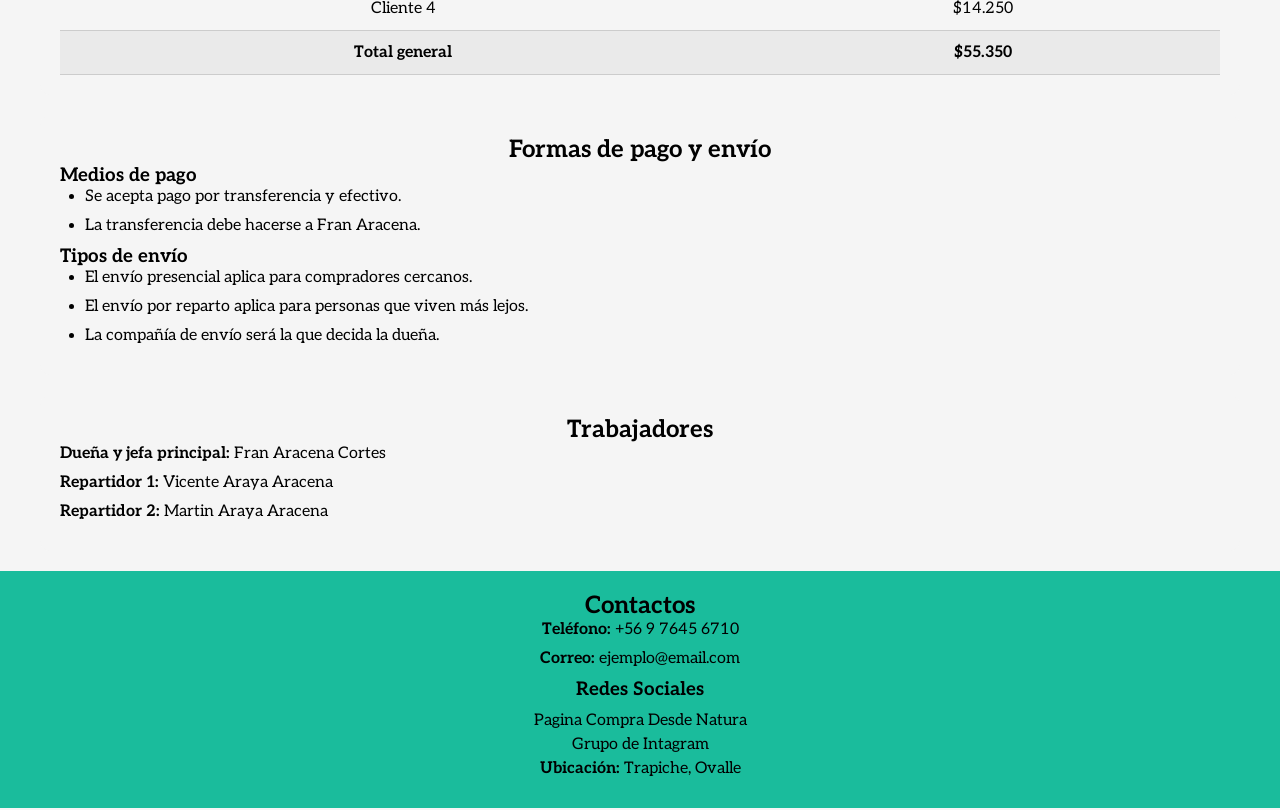
==== commit 92a202e6: "Update 8.1 - Se agregaron más clientes en la sección de gente que debe pagar" ====
--- a/index.html
+++ b/index.html
@@ -40,13 +40,12 @@
             <pre><h2 style="text-align: center;">Descripcón</h2></pre>
             <p style="text-align: center">🌿Mercadito Fran Aracena🌿</p> <pre>
            </pre>
-            <p>Aqui encontrarás productos pensados para tu bienestar, belleza y cuidado personal 💖.</p>
-            <p> Con dedicación para ofrecerte artículos de calidad como productos Natura y Leonisa, ideales para sentirte bien por dentro y por fuera.</p>
+            <p>Aqui encontrarás productos pensados para tu bienestar, belleza y cuidado personal 💖.</p><p> Con dedicación para ofrecerte artículos de calidad como productos Natura y Leonisa, ideales para sentirte bien por dentro y por fuera.</p>
             <p>Nos caracteriza la cercanía, la confianza y una atención personalizada para cada cliente. Aquí no solo compras, también recibes asesoría y recomendaciones pensadas en ti ✨</p>
 <p>  <br> </p>
-            <p>📍 Atención cercana y responsable</p>  
-            <p>🛍️ Productos originales y de calidad</p>  
-            <p>💬 Contáctanos y descubre lo que tenemos para ti </p> 
+<p>📍 Atención cercana y responsable</p>  
+<p>🛍️ Productos originales y de calidad</p>  
+<p>💬 Contáctanos y descubre lo que tenemos para ti </p> 
 
 ¡Te esperamos en Mercadito Fran Aracena! 💕
         </section>
@@ -64,19 +63,19 @@
     </p>
 
     <p>
-        También se venden otros productos como lapiceras, juguetes para niños mas pequeños,
+        También se venden otros productos como lapiceras, pegamentos,
         maquillaje, entre otros.
     </p>
 
     <p>
-        Se Puede comprar directamente a la clienta desde la página de Natura
-        disponible más abajo y conctarla mediante su numero y correo personal.
+        Puedes comprar directamente a la clienta desde la página de Natura
+        disponible más abajo.
     </p>
 </section>
 
         <section id="productos">
     <h2>Productos en venta</h2>
-    <p class="intro-productos">Aquí se mostrarán los futuros productos disponibles ordenadamente para que la clienta pueda ver el stock de sus productos ya que despues se pueda mediante la misma pagina editar la cantidad que hay actualmente  y se no tenga que acceder al codigo de la pagina y hacer todo los cambios de forma codificada como se muestra a continuacion:</p>
+    <p class="intro-productos">Aquí pronto se mostrarán los productos disponibles.</p>
 
     <table>
         <thead>
@@ -142,7 +141,7 @@
 
         <section id="deben-pagar">
     <h2>Gente que debe pagar</h2>
-    <p>Aquí se junta el total del dinero que deben pagar las personas junto a sus nombres para que asi la dueña no tenga la dificultad de saber quien le debe dinero por los productos fiados.</p>
+    <p>Aquí se junta el total del dinero que deben pagar las personas.</p>
 
     <table>
         <thead>
@@ -156,18 +155,40 @@
                 <td>Cliente 1</td>
                 <td>$15.000</td>
             </tr>
-        </tbody>
+            <tr>
+                <td>Cliente 2</td>
+                <td>$9.000</td>
+            </tr>
+            <tr>
+                <td>Cliente 3</td>
+                <td>$17.100</td>
+            </tr>
+            <tr>
+                <td>Cliente 4</td>
+                <td>$14.250</td>
+            </tr>
+            <tr class="total">
+                <td>Total general</td>
+                <td>$55.350</td>
+            </tr>
+</tbody>
     </table>
 </section>
 
         <section id="pagos-envios">
     <h2>Formas de pago y envío</h2>
+
+    <h3>Medios de pago</h3>
     <ul>
         <li>Se acepta pago por transferencia y efectivo.</li>
-        <li>La transferencia debe hacerse a Fran Aracena Cortes.</li>
-        <li>El envío presencial aplica para compradores cercanos a la Ubicación de la clienta.</li>
-        <li>El envío por reparto aplica para personas que viven a una distancia mucho mas alejada.</li>
-        <li>La compañía de envío será la que decida la dueña y que le sirva al comprador.</li>
+        <li>La transferencia debe hacerse a Fran Aracena.</li>
+    </ul>
+
+    <h3>Tipos de envío</h3>
+    <ul>
+        <li>El envío presencial aplica para compradores cercanos.</li>
+        <li>El envío por reparto aplica para personas que viven más lejos.</li>
+        <li>La compañía de envío será la que decida la dueña.</li>
     </ul>
 </section>
 
@@ -184,8 +205,7 @@
 
         <div class="contacto">
             <p><strong>Teléfono:</strong> +56 9 7645 6710</p>
-            <p><strong>Correo:</strong> marvic321@gmail.com</p>
-            <a><strong></strong></a>
+            <p><strong>Correo:</strong> ejemplo@email.com</p>
 
             <div class="redes">
                 <h3>Redes Sociales</h3>
